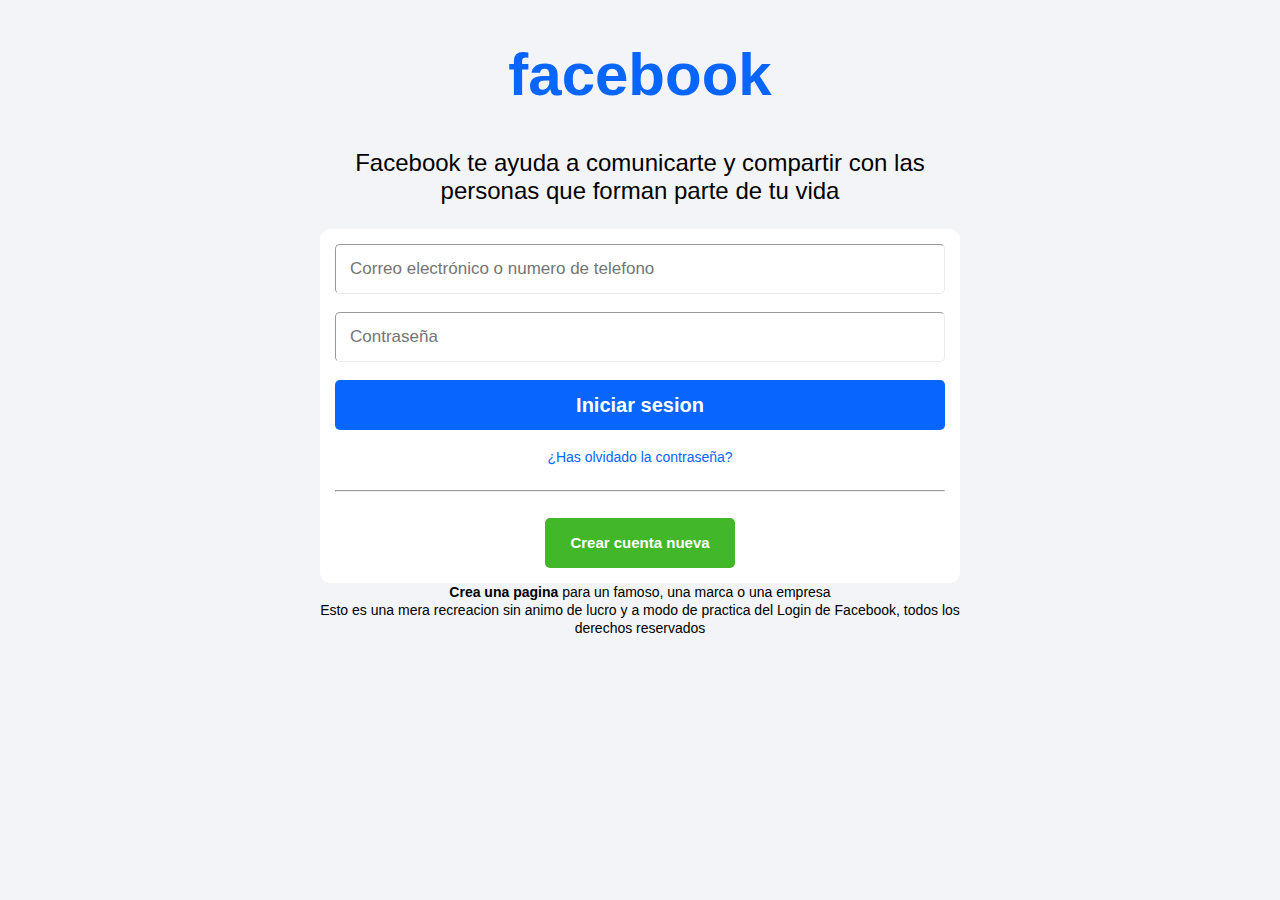
==== index.html @ bc03da2c "Creacion de estilos y html pagina de facebook" ====
<!DOCTYPE html>
<html lang="en">

<head>
    <meta charset="UTF-8">
    <meta name="viewport" content="width=device-width, initial-scale=1.0">
    <title>Facebook - Entrar o registrarse</title>
    <link rel="shortcut icon" href="/Imagenes/2023_Facebook_icon.ico" type="image/x-icon">
    <link rel="stylesheet" href="/css/styles.css">
</head>

<body>
    <header>
        <h1>facebook</h1>
        <h3>Facebook te ayuda a comunicarte y compartir con las personas que forman parte de tu vida</h3>
    </header>
    <main>
        <section>
            <form action="submit">
                <input type="mail" type="tel" placeholder="Correo electrónico o numero de telefono" name="UserID"
                    required>
                <br><br>
                <input type="password" name="Password" placeholder="Contraseña" required>
                <br><br>
                <button class="Login">Iniciar sesion</button>
                <br><br>
                <a href="#">¿Has olvidado la contraseña?</a>
                
                <hr>
                <br>
                <button class="registrarse">Crear cuenta nueva</button>
            </form>
        </section>
        <p><b>Crea una pagina</b> para un famoso, una marca o una empresa</p>

    </main>
    <footer>
        <p>Esto es una mera recreacion sin animo de lucro y a modo de practica del Login de Facebook, todos los derechos
            reservados</p>


    </footer>

</body>

</html>
---- css/styles.css ----
@import url(./global.css);
@import url(./Login.css);
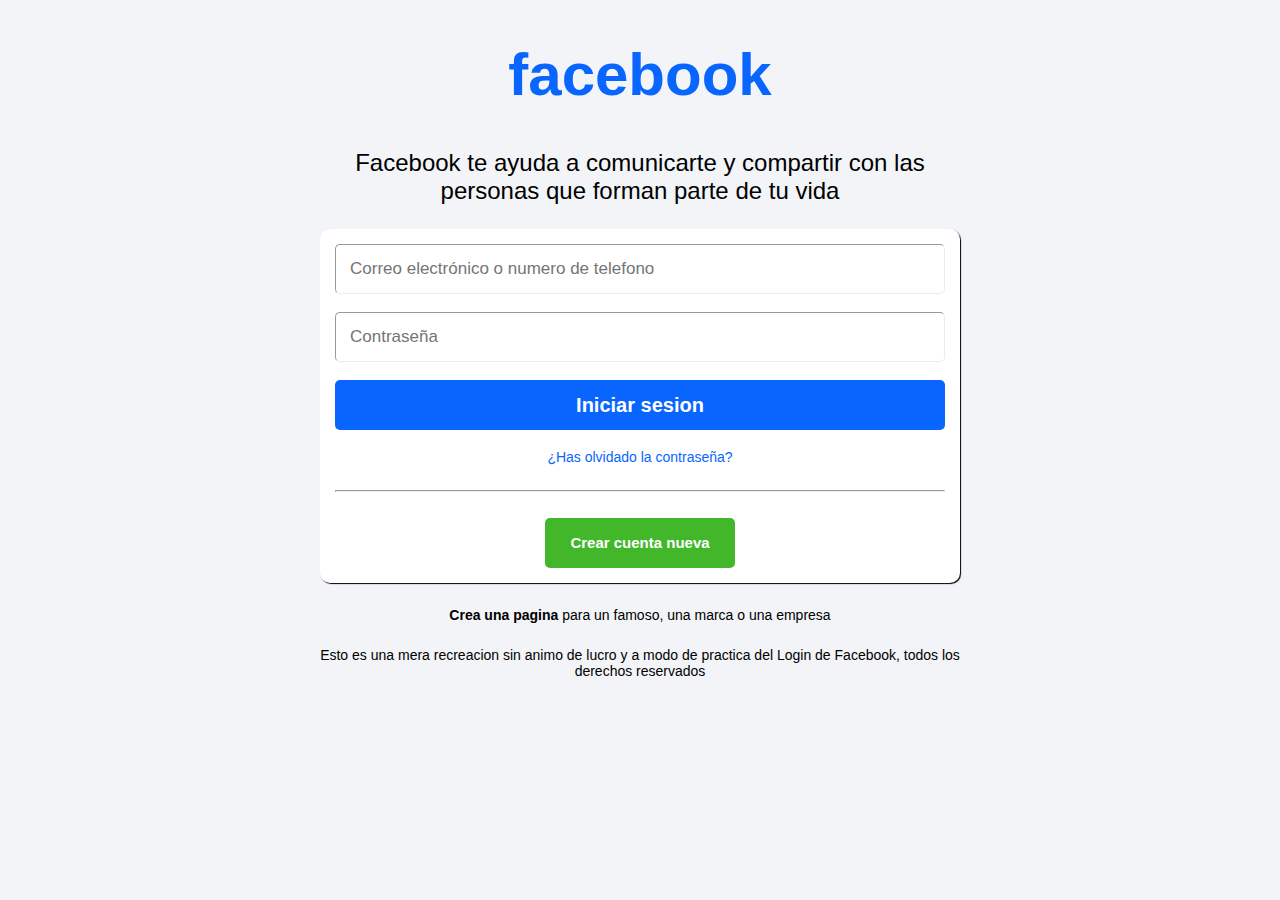
==== commit f4dfd274: "Creacion del html de Contraseña olvidada + css cabecera" ====
--- a/index.html
+++ b/index.html
@@ -24,7 +24,7 @@
                 <br><br>
                 <button class="Login">Iniciar sesion</button>
                 <br><br>
-                <a href="#">¿Has olvidado la contraseña?</a>
+                <a href="/htmls/ForgotPasword.html">¿Has olvidado la contraseña?</a>
                 
                 <hr>
                 <br>
@@ -34,7 +34,7 @@
         <p><b>Crea una pagina</b> para un famoso, una marca o una empresa</p>
 
     </main>
-    <footer>
+   <footer>
         <p>Esto es una mera recreacion sin animo de lucro y a modo de practica del Login de Facebook, todos los derechos
             reservados</p>
 
